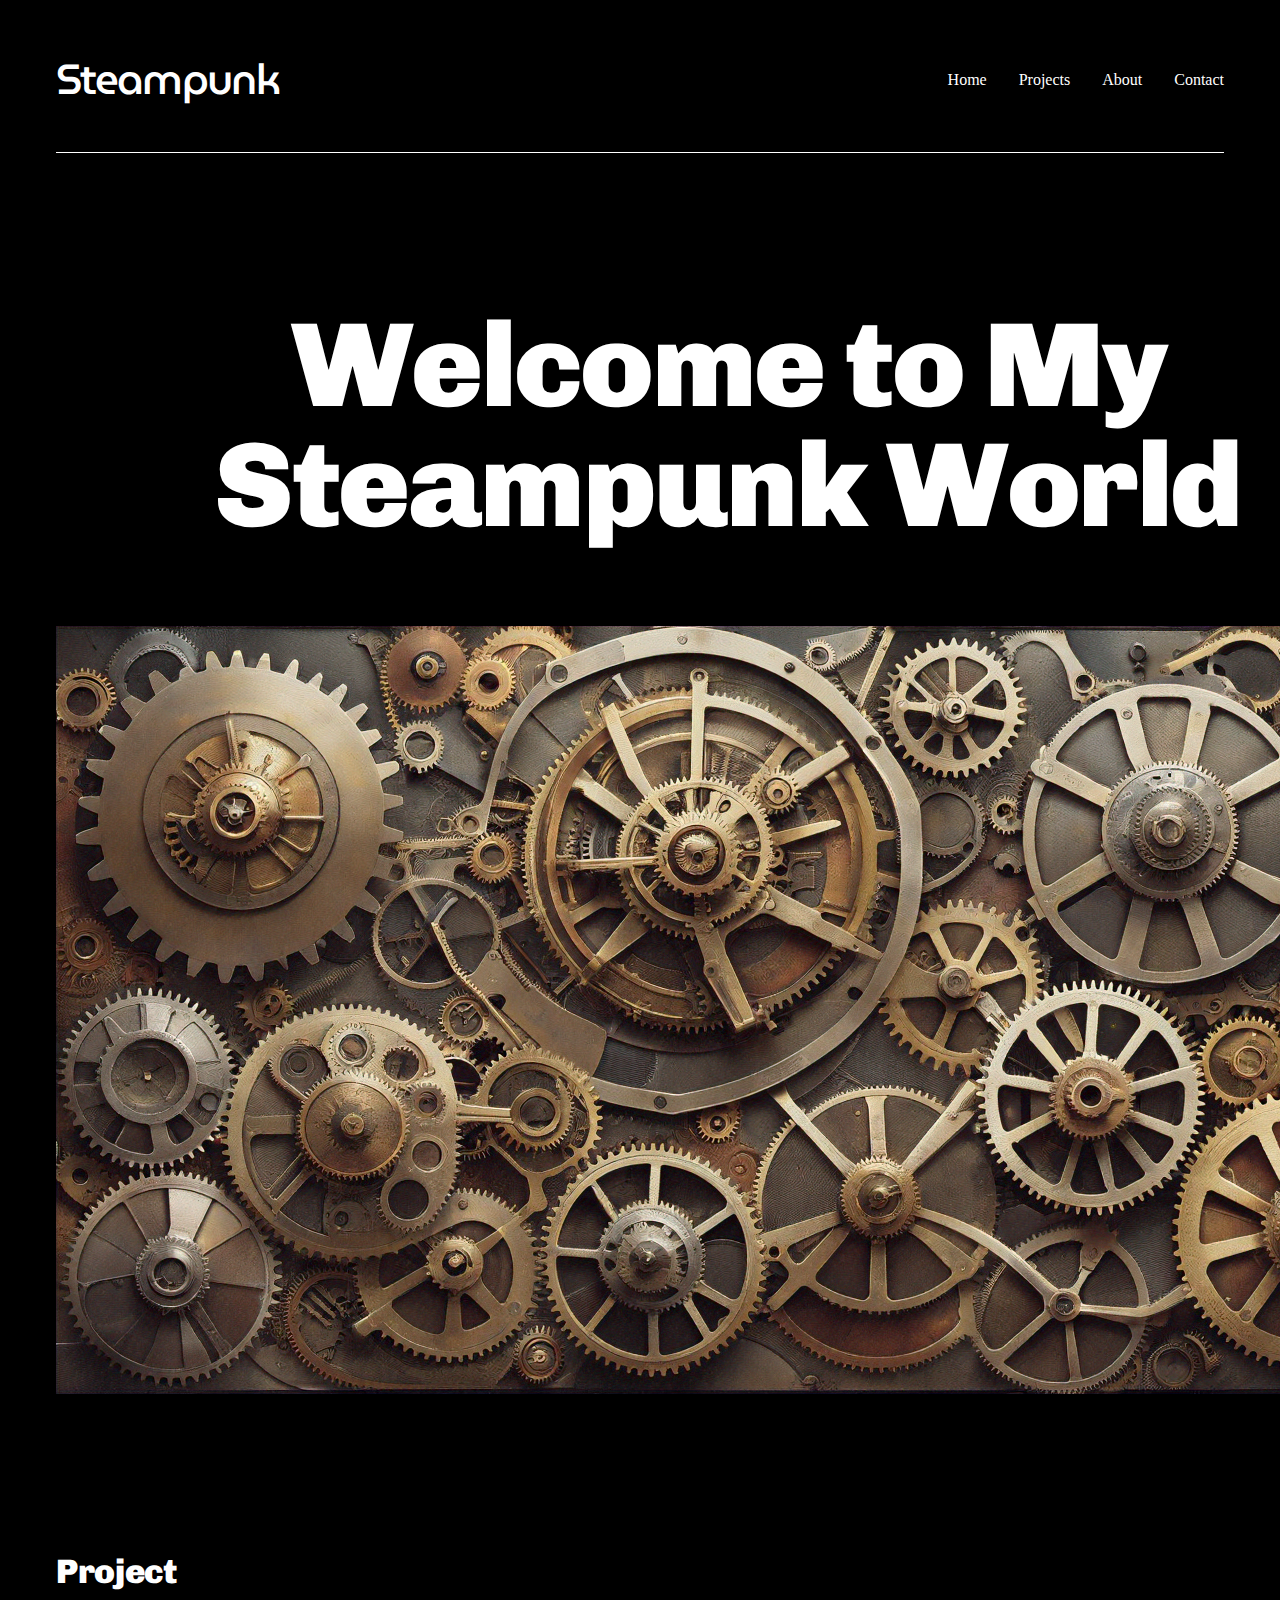
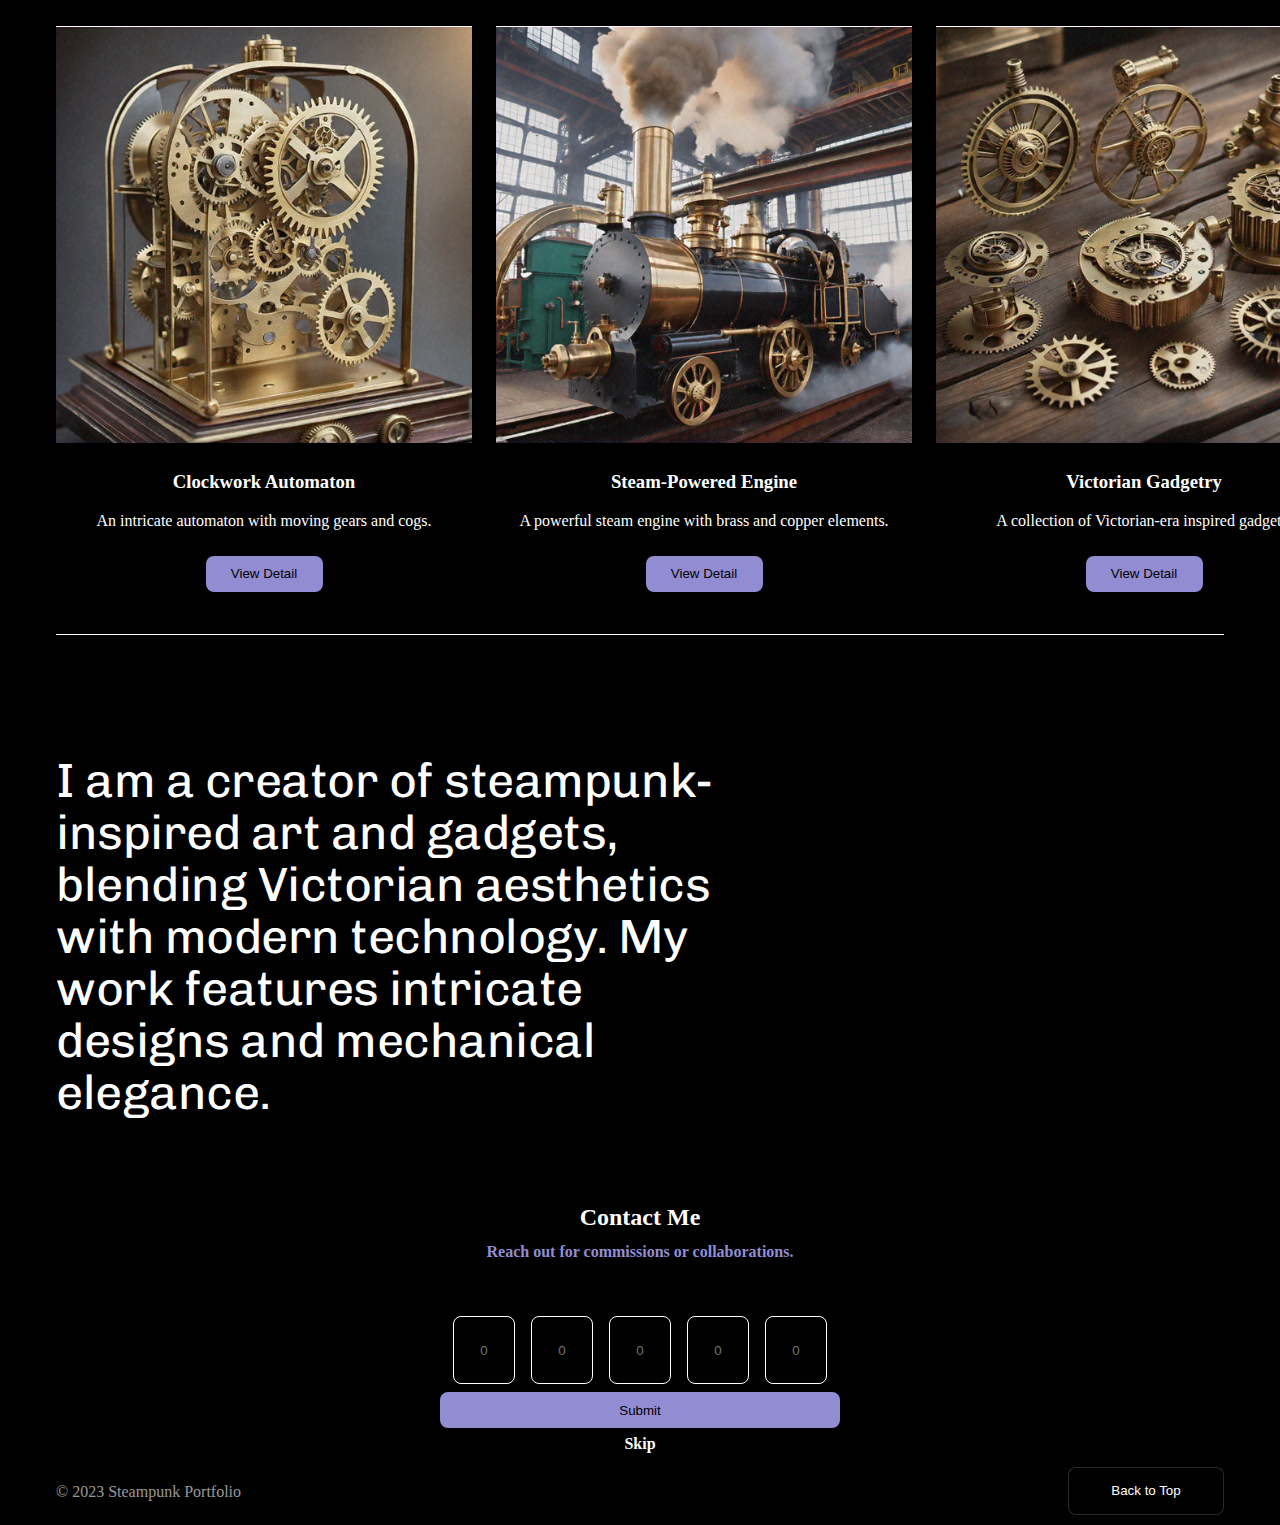
==== index.html @ 353d3c58 "rename" ====
<!DOCTYPE html>
<html lang="en">
<head>
    <meta charset="UTF-8">
    <meta name="viewport" content="width=device-width, initial-scale=1.0">
    <title>Document</title>
    <link rel="stylesheet" href="styles.css">
    <link href="https://fonts.googleapis.com/css2?family=Chivo:wght@400;700;900&family=MuseoModerno:wght@500&family=Archivo:wght@400;500;600&display=swap" rel="stylesheet" />
</head>
<body>
    <div class="navbar">
        <h2>Steampunk</h2>
        <div class="bar">
            <p>Home</p>
            <p>Projects</p>
            <p>About</p>
            <p>Contact</p>
        </div>
    </div>
    <div class="border"></div>
    <div class="content"><h1 class="head">Welcome to My Steampunk World</h1>
    <img src="pic.png" alt="main foto">
    </div>
    <div class="projects">
        <h3 class="project-head">Project</h3>
        <div class="photo-container">
            <div class="card">
                <img src="1st.png">
                <div class="cardtext">
                    <h3>Clockwork Automaton</h3>
                    <p>An intricate automaton with moving gears and cogs.</p>
                </div>
                <button>View Detail</button>
            </div>
            <div class="card">
                <img src="2nd.png">
                <div class="cardtext">
                    <h3>Steam-Powered Engine</h3>
                    <p>A powerful steam engine with brass and copper elements.</p>
                </div>
                <button>View Detail</button>
            </div>
            <div class="card">
                <img src="3rd.png">
                <div class="cardtext">
                    <h3>Victorian Gadgetry</h3>
                    <p>A collection of Victorian-era inspired gadgets.</p>
                </div>
                <button>View Detail</button>
            </div>
        </div>
    </div>

    <div class="border down"></div>

    <div class="description-box">
        <div class="description"><p>I am a creator of steampunk-inspired art and gadgets, blending Victorian aesthetics with modern technology. My work features intricate designs and mechanical elegance.</p></div>
    </div>


    <div class="contact-box">
        <div class="contact">
            <h2>Contact Me</h2>
            <p>Reach out for commissions or collaborations.</p>
            <div class="inputs">
                <input placeholder="0"><input placeholder="0"><input placeholder="0"><input placeholder="0"><input placeholder="0">
            </div>
            <button>Submit</button>
            <p>Skip</p>
        </div>
    </div>
<footer>
    <p>© 2023 Steampunk Portfolio</p>
    <button>Back to Top</button>
    
</footer>
</body>
</html>
---- styles.css ----
body{
    background-color: black;
    width: Fixed (1,440px)px;
    height: Hug (3,352px)px;
    min-height: 900px;
    top: -1677px;
    left: -720px;
    padding: 0px 48px 0px 48px;
    gap: 0px;
    opacity: 0px;
    color: white;

}
.navbar > h2{
    font-family: MuseoModerno;
    font-size: 42px;
    font-weight: 500;
    line-height: 42px;
    letter-spacing: -0.04em;
    text-align: left;
    text-underline-position: from-font;
    text-decoration-skip-ink: none;

}
.navbar{
    display: flex;
    color: white;
    width: Fill (1,344px)px;
    height: Hug (80px)px;
    padding: 16px 0px 16px 0px;
    gap: 0px;
    border: 0px 0px 1px 0px;
    justify-content: space-between;
    opacity: 0px;
    /* border-bottom: 1px solid white; */

}
.bar{
    display: flex;
    width: Hug (466px)px;
    height: Hug (32px)px;
    gap: 32px;
    opacity: 0px;
    align-items: center;
    justify-content: center;
}
.border{
    border-bottom: 1px solid white;
}
.content{
    width: Fill (1,344px)px;
    height: Hug (1,104px)px;
    padding: 72px 0px 72px 0px;
    gap: 48px;
    border: 0px 0px 1px 0px;
    opacity: 0px;
    width: 1344px;

}
.content > h1{
    height: 240px;
    gap: 0px;
    opacity: 0px;
    text-align: center;
    font-family: Chivo;
    font-size: 120px;
    font-weight: 900;
    line-height: 120px;
    letter-spacing: -0.02em;
    text-align: center;
    text-underline-position: from-font;
    text-decoration-skip-ink: none;
}
.projects{
    width: Fill (1,344px)px;
    height: Hug (720px)px;
    padding: 48px 0px 48px 0px;
    gap: 48px;
    opacity: 0px;


}
.project-head{
    width: 1344px;
    height: 40px;
    gap: 0px;
    opacity: 0px;
    font-family: Chivo;
    font-size: 34px;
    font-weight: 900;
    line-height: 40px;
    letter-spacing: -0.01em;
    text-align: left;
    text-underline-position: from-font;
    text-decoration-skip-ink: none;
}

.photo-container{
    display: flex;
    width: Fill (1,344px)px;
    height: Hug (624px)px;
    gap: 24px;
    opacity: 0px;
    /* background-color: #FFFFFF; */
    justify-content: space-between;
}

.card{
    
    /* serviceItem[fixed] */

    /* Auto layout */
    display: flex;
    flex-direction: column;
    align-items: center;
    padding: 0px;
    gap: 24px;
    width: 416px;
    height: 560px;
    gap: 10px;

}
.card > img{
    border-top: 1px solid #FFFFFF;
    width: 416px;
    height: 420px;
    gap: 0px;
    border: 1px 0px 0px 0px;
    opacity: 0px;

}
.card > button{
    /* buttonFilledStandard */

/* Auto layout */
    display: flex;
    flex-direction: row;
    justify-content: center;
    align-items: center;
    padding: 8px 16px;

    width: 117px;
    height: 36px;

    background: #928DD3;
    border-radius: 8px;

    /* Inside auto layout */
    flex: none;
    order: 2;
    flex-grow: 0;
    border: none;


}

.cardtext{
    width: Fill (200px)px;
    height: Hug (56px)px;
    padding: 0px 12px 0px 12px;
    gap: 12px;
    opacity: 0px;
    text-align: center;    
}
.description-box{
    width: Fill (1,344px)px;
    height: Hug (508px)px;
    padding: 72px 0px 72px 0px;
    gap: 0px;
    border: 0px 0px 1px 0px;
    opacity: 0px;
    
}
.description{
    width: 672px;
    height: 364px;
    gap: 0px;
    opacity: 0px;

}

.description > p{
    font-family: Chivo;
    font-size: 48px;
    font-weight: 400;
    line-height: 52px;
    letter-spacing: -0.01em;
    text-align: left;
    text-underline-position: from-font;
    text-decoration-skip-ink: none;
}
.contact-box{
    display: flex;
    justify-content: center;
    align-items: center;
}

.contact{
    width: 400px;
    height: 276px;
    display: flex;
    justify-content: center;
    align-items: center;
    flex-direction: column;
    font-weight: bold;
    line-height: 0;
}

.inputs > input{
    
    width: 56px;
    height: 64px;
    text-align: center;
    border-radius: 8px;
    background-color: black;
    border: 1px solid white;
    color: #FFFFFF;
    margin: 8px;
    margin-top: 48px;
}
.contact > button{
    background-color: #928DD3;
    width: 100%;
    height: 36px;
    border-radius: 8px;
    border: none;
}
.contact > p:nth-child(2){
    color: #928DD3;
}
footer{
    display: flex;
    color: #FFFFFF99;
    flex-direction: row;
    justify-content: space-between;
}
footer > button{
    background-color: black;
    color: #FFFFFF;
    border: 1px solid #FFFFFF29;
    border-radius: 8px;
    width: 156px;
    height: 48px;

}
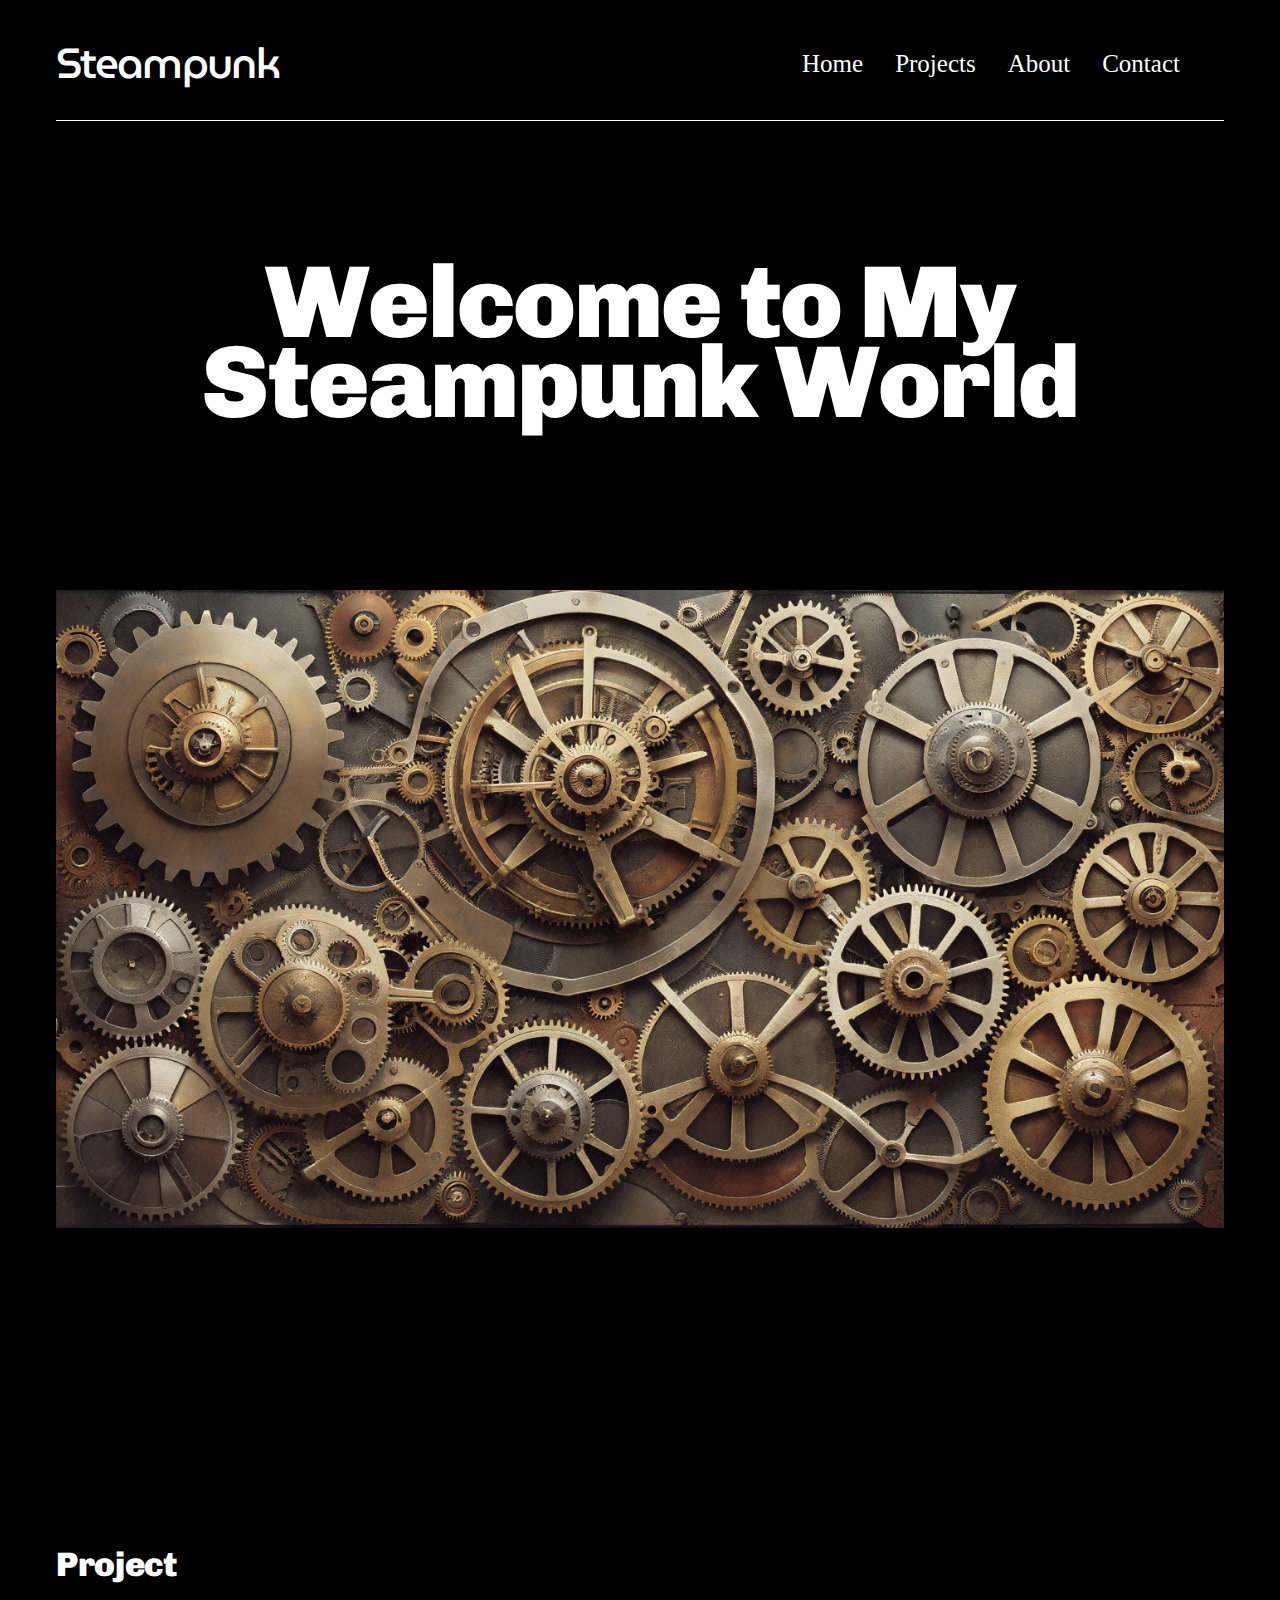
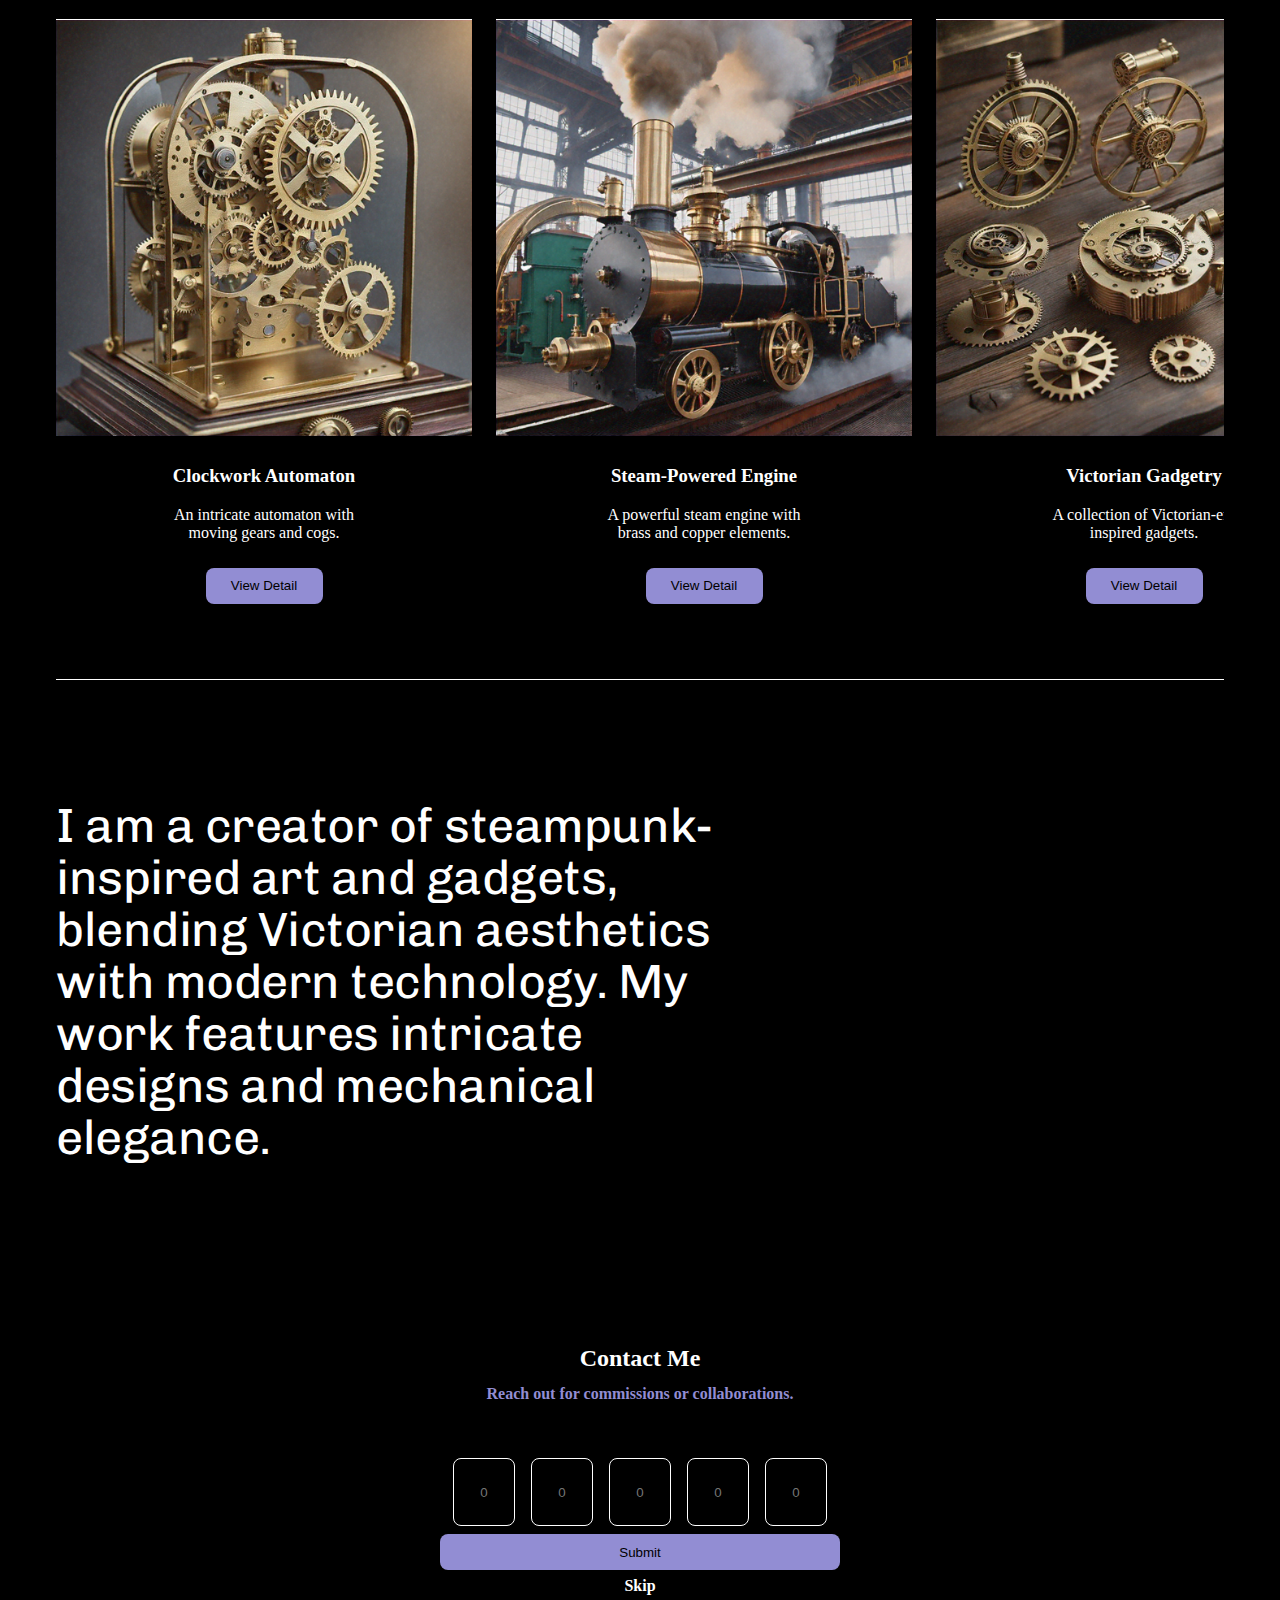
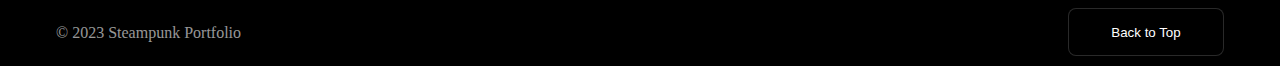
==== commit f42d9208: "Resposive (a liitle more work needed)" ====
--- a/index.html
+++ b/index.html
@@ -72,7 +72,7 @@
 <footer>
     <p>© 2023 Steampunk Portfolio</p>
     <button>Back to Top</button>
-    
+
 </footer>
 </body>
 </html>--- a/styles.css
+++ b/styles.css
@@ -1,7 +1,6 @@
 body{
     background-color: black;
-    width: Fixed (1,440px)px;
-    height: Hug (3,352px)px;
+    
     min-height: 900px;
     top: -1677px;
     left: -720px;
@@ -25,11 +24,12 @@
 .navbar{
     display: flex;
     color: white;
-    width: Fill (1,344px)px;
-    height: Hug (80px)px;
+    width: 100%;
+    height: 80px;
     padding: 16px 0px 16px 0px;
     gap: 0px;
     border: 0px 0px 1px 0px;
+    align-items: center;
     justify-content: space-between;
     opacity: 0px;
     /* border-bottom: 1px solid white; */
@@ -37,43 +37,47 @@
 }
 .bar{
     display: flex;
-    width: Hug (466px)px;
-    height: Hug (32px)px;
+    width: 466px;
+    height: 32px;
     gap: 32px;
     opacity: 0px;
     align-items: center;
     justify-content: center;
+   font-size: 25px;
 }
 .border{
     border-bottom: 1px solid white;
 }
 .content{
-    width: Fill (1,344px)px;
-    height: Hug (1,104px)px;
+    width: 100%;
+    height: 133.13vh;
     padding: 72px 0px 72px 0px;
     gap: 48px;
     border: 0px 0px 1px 0px;
     opacity: 0px;
-    width: 1344px;
-
+    
+
+}
+.content > img{
+    width: 100%;
 }
 .content > h1{
-    height: 240px;
+    height: 28.92vh;
     gap: 0px;
     opacity: 0px;
     text-align: center;
     font-family: Chivo;
-    font-size: 120px;
+    font-size: 8vw;
     font-weight: 900;
-    line-height: 120px;
+    line-height: 6.25vw;
     letter-spacing: -0.02em;
     text-align: center;
     text-underline-position: from-font;
     text-decoration-skip-ink: none;
 }
 .projects{
-    width: Fill (1,344px)px;
-    height: Hug (720px)px;
+    width: 100%;
+    height: 720px;
     padding: 48px 0px 48px 0px;
     gap: 48px;
     opacity: 0px;
@@ -81,7 +85,7 @@
 
 }
 .project-head{
-    width: 1344px;
+    width: 100%;
     height: 40px;
     gap: 0px;
     opacity: 0px;
@@ -97,12 +101,13 @@
 
 .photo-container{
     display: flex;
-    width: Fill (1,344px)px;
-    height: Hug (624px)px;
+    width: 100%;
+    height: 624px;
     gap: 24px;
     opacity: 0px;
     /* background-color: #FFFFFF; */
     justify-content: space-between;
+    overflow-y:hidden ;
 }
 
 .card{
@@ -155,7 +160,7 @@
 }
 
 .cardtext{
-    width: Fill (200px)px;
+    width: 200px;
     height: Hug (56px)px;
     padding: 0px 12px 0px 12px;
     gap: 12px;
@@ -163,8 +168,8 @@
     text-align: center;    
 }
 .description-box{
-    width: Fill (1,344px)px;
-    height: Hug (508px)px;
+    width: 100%;
+    height: 508px;
     padding: 72px 0px 72px 0px;
     gap: 0px;
     border: 0px 0px 1px 0px;
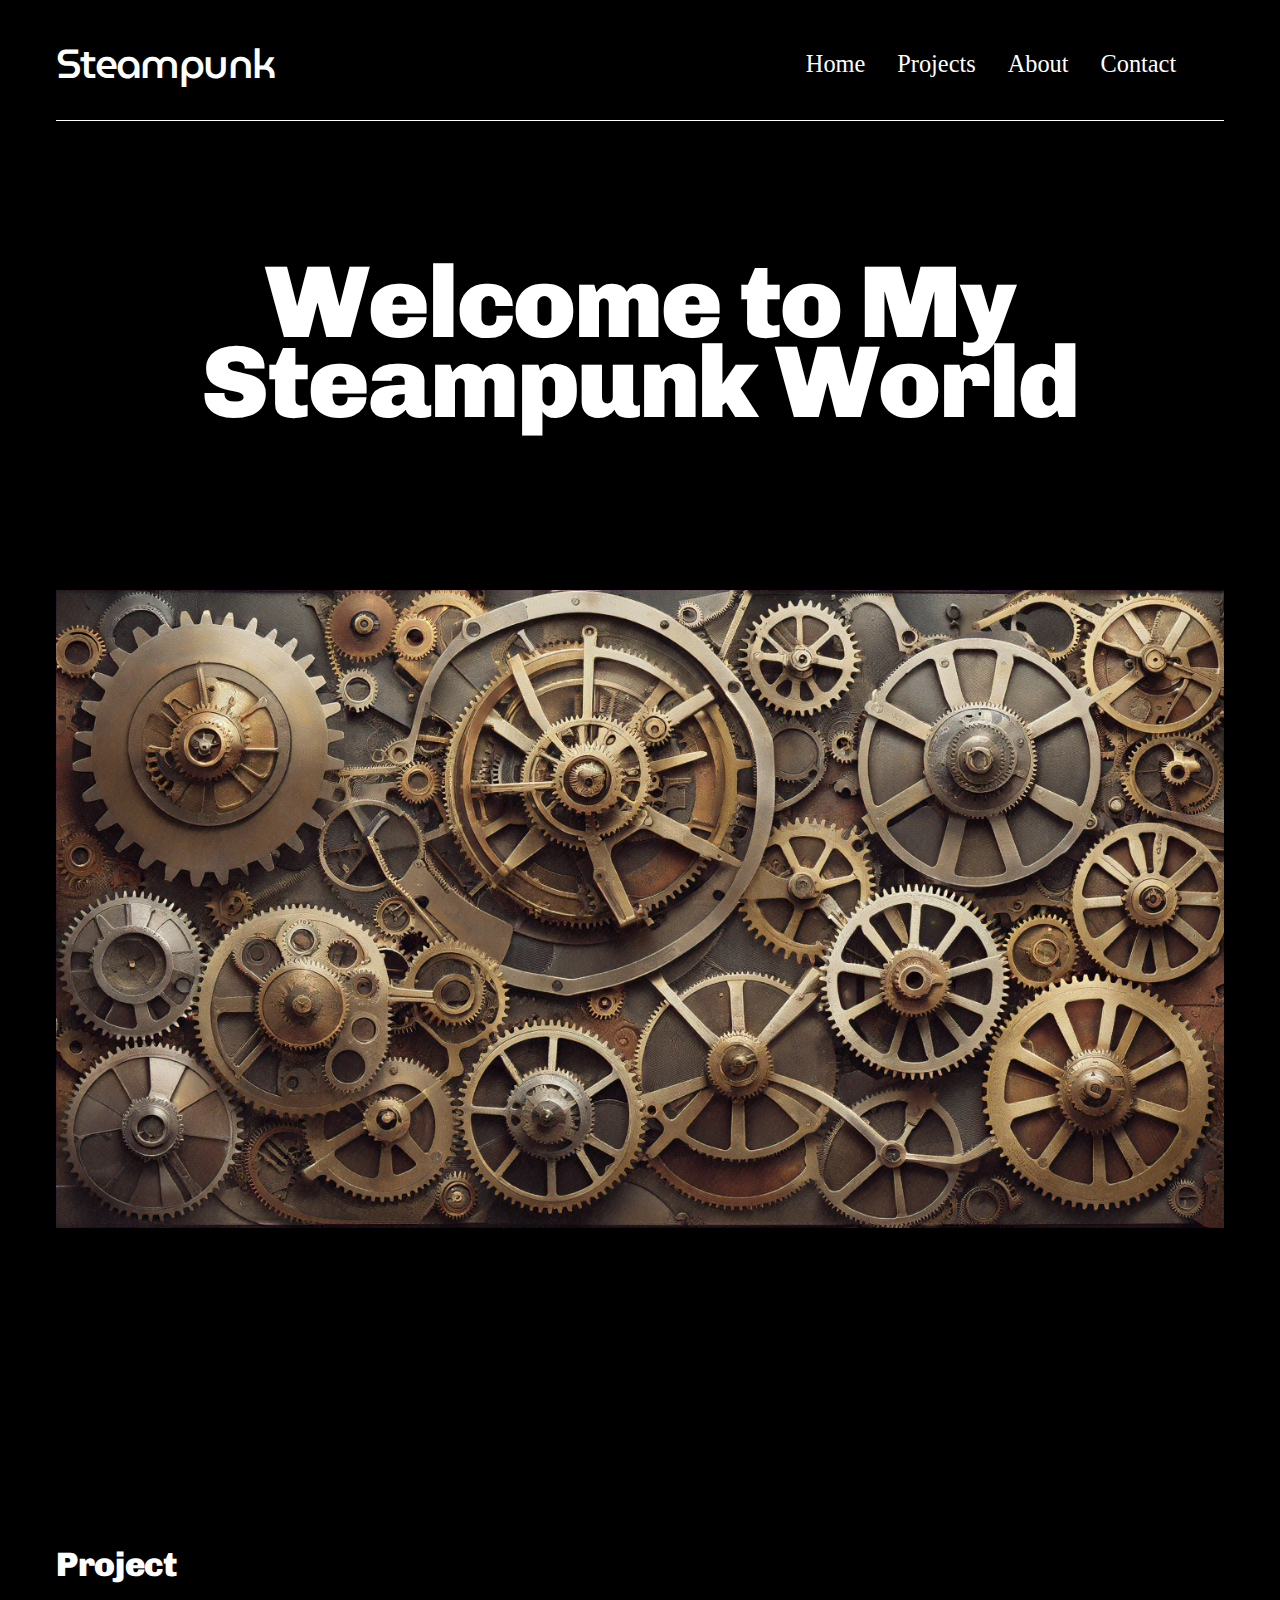
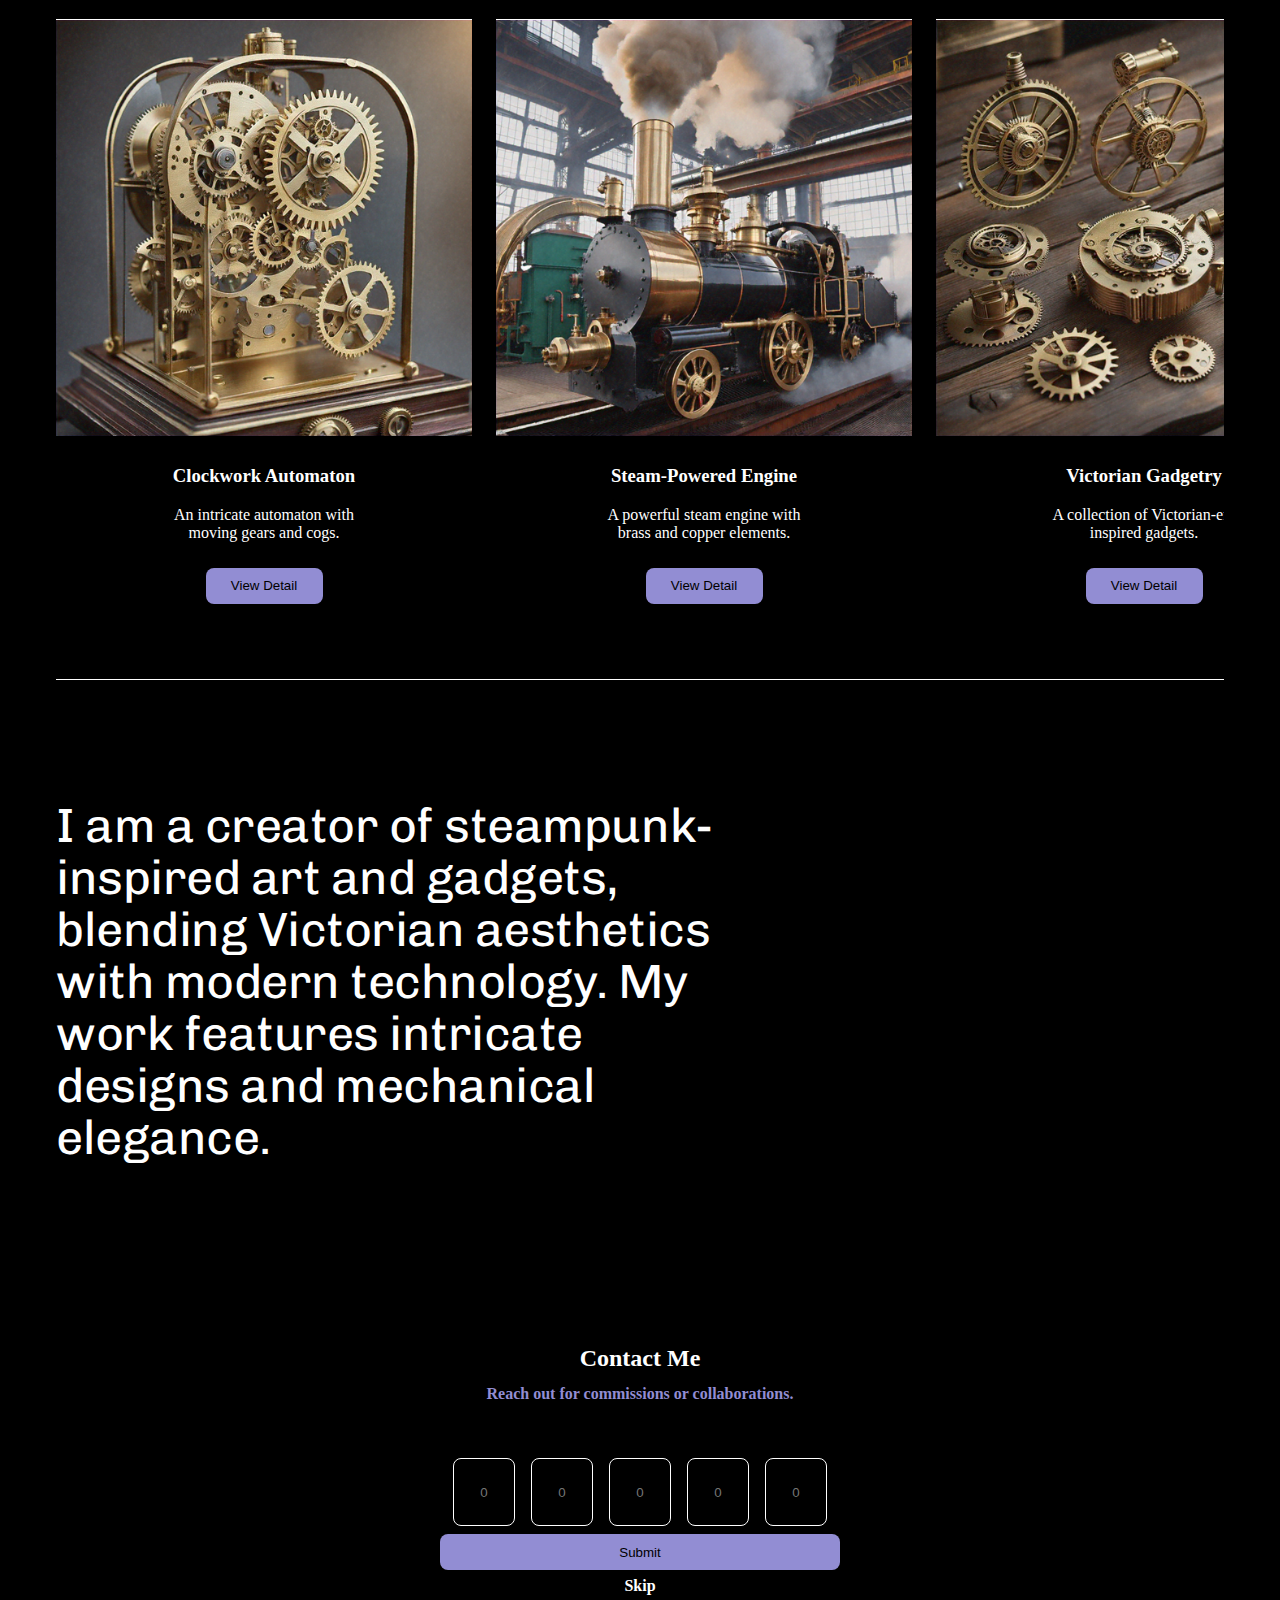
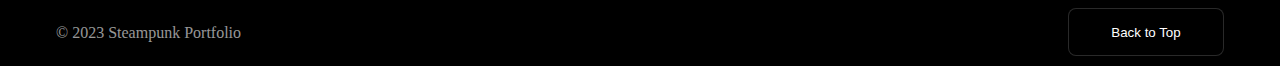
==== commit f1cc20b0: "bar adjusted" ====
--- a/index.html
+++ b/index.html
@@ -3,7 +3,7 @@
 <head>
     <meta charset="UTF-8">
     <meta name="viewport" content="width=device-width, initial-scale=1.0">
-    <title>Document</title>
+    <title>Steampunk</title>
     <link rel="stylesheet" href="styles.css">
     <link href="https://fonts.googleapis.com/css2?family=Chivo:wght@400;700;900&family=MuseoModerno:wght@500&family=Archivo:wght@400;500;600&display=swap" rel="stylesheet" />
 </head>
--- a/styles.css
+++ b/styles.css
@@ -12,7 +12,7 @@
 }
 .navbar > h2{
     font-family: MuseoModerno;
-    font-size: 42px;
+    font-size: 3.19vw;
     font-weight: 500;
     line-height: 42px;
     letter-spacing: -0.04em;
@@ -43,7 +43,7 @@
     opacity: 0px;
     align-items: center;
     justify-content: center;
-   font-size: 25px;
+   font-size: 1.90208vw;
 }
 .border{
     border-bottom: 1px solid white;
